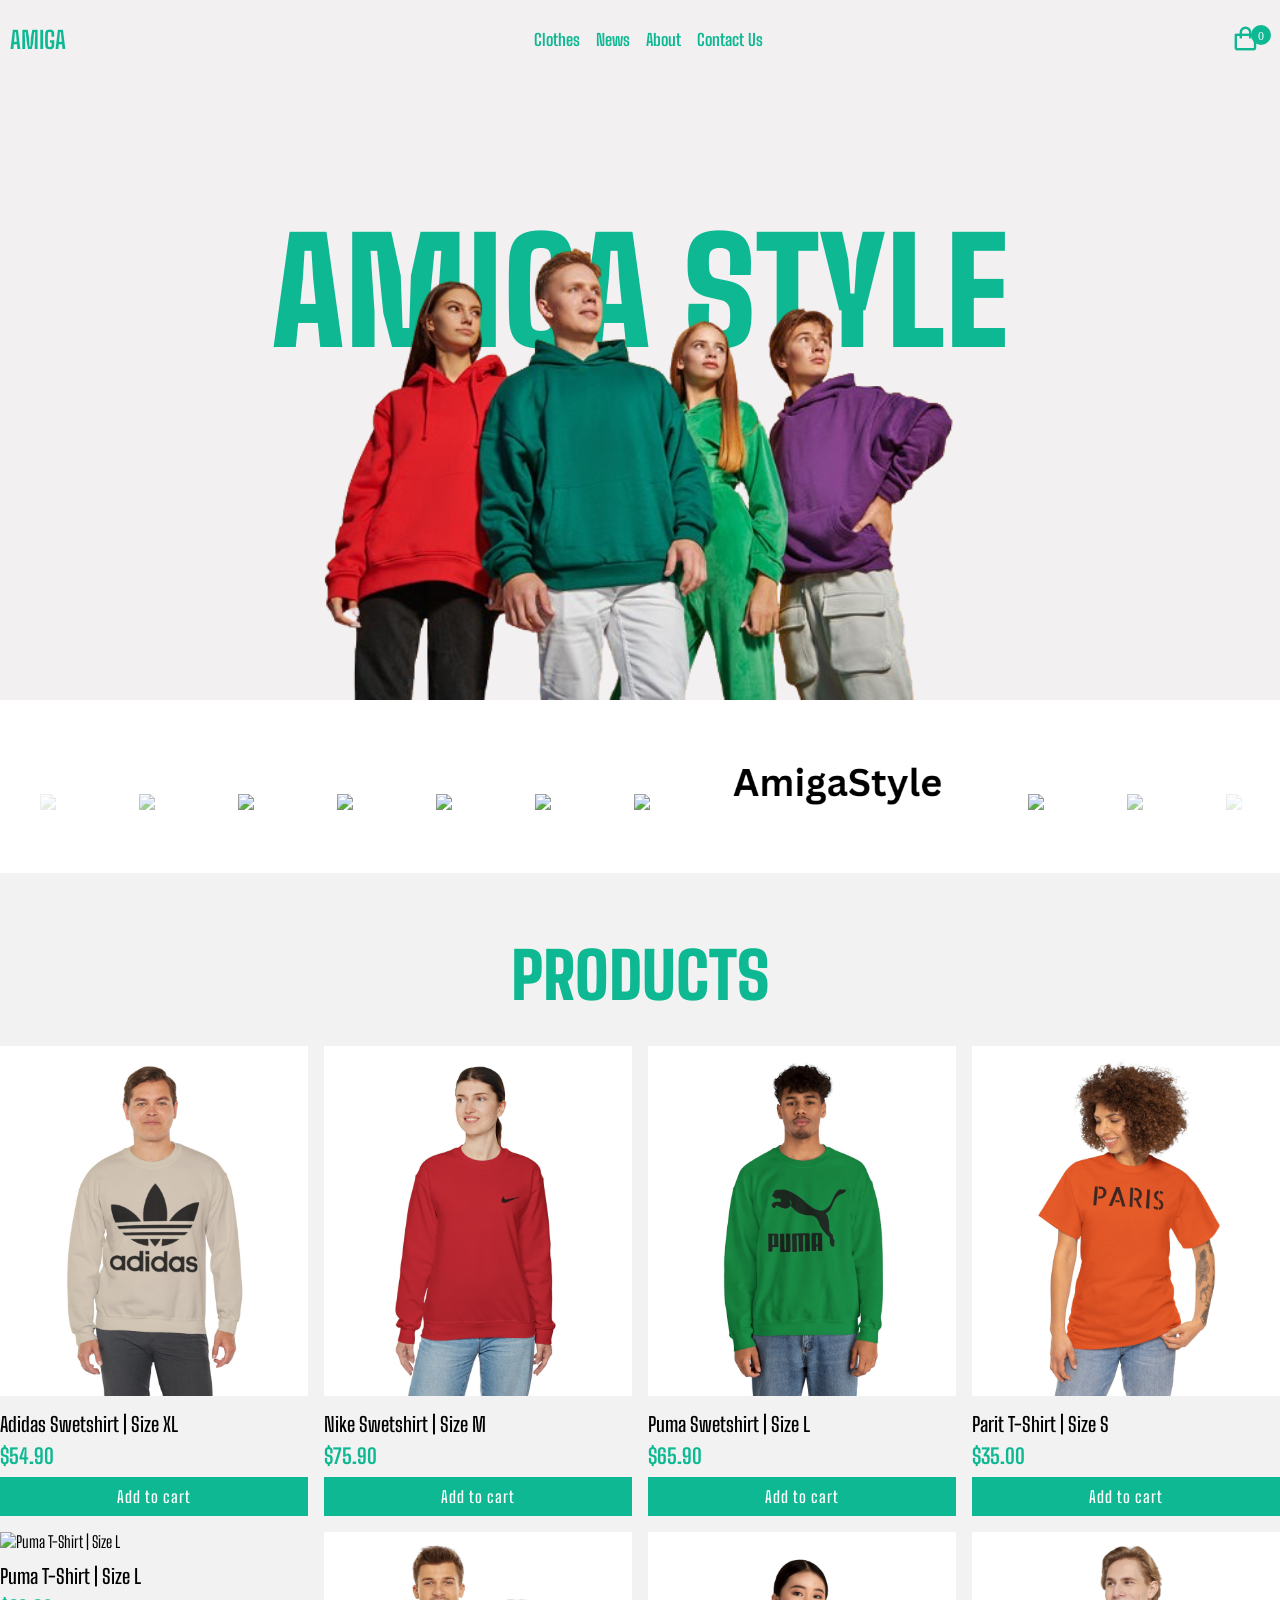
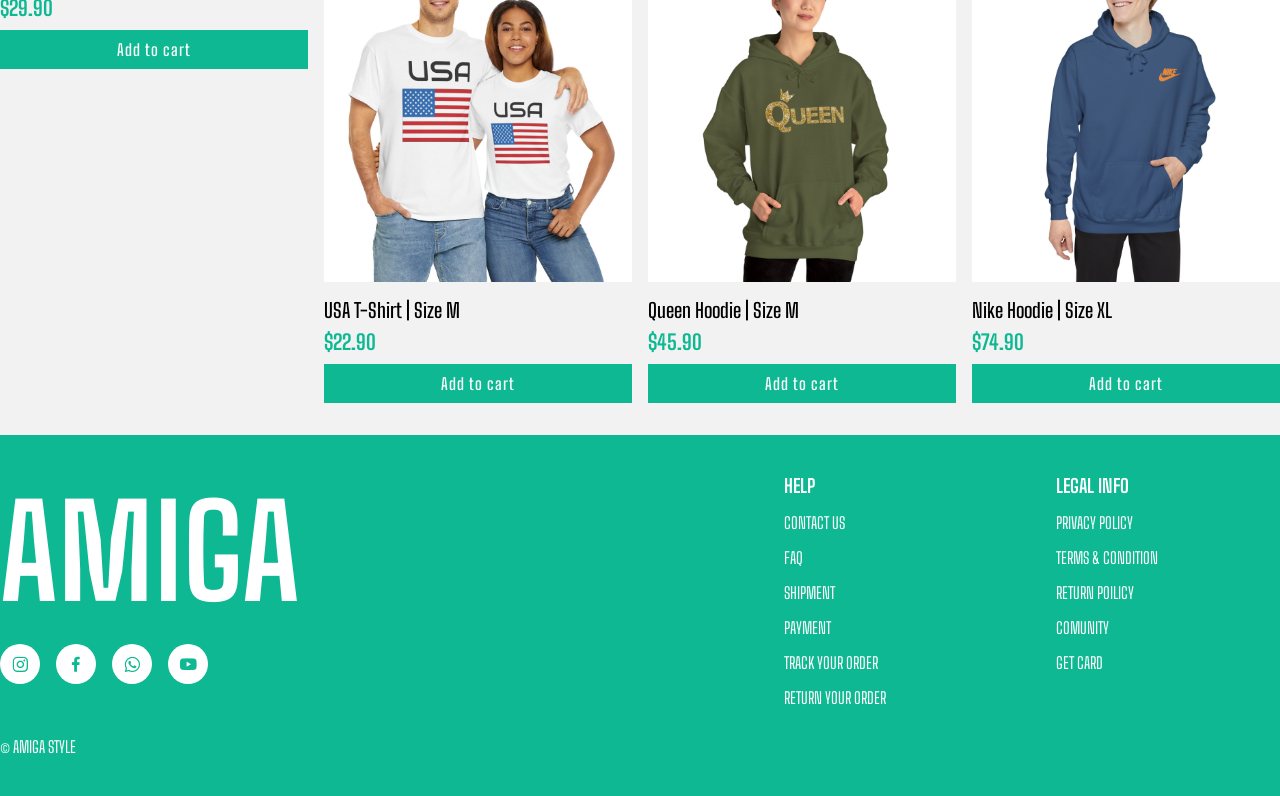
==== index.html @ eee1de81 "Add files via upload" ====
<!DOCTYPE html>
<html lang="en">
<head>
    <meta charset="UTF-8">
    <meta name="viewport" content="width=device-width, initial-scale=1.0">
    <title>Ecommerce Website</title>
    <!--Link to CSS-->
    <link rel="stylesheet" href="style.css">
    <script src="https://cdn.jsdelivr.net/npm/bootstrap@5.3.3/dist/js/bootstrap.bundle.min.js" integrity="sha384-YvpcrYf0tY3lHB60NNkmXc5s9fDVZLESaAA55NDzOxhy9GkcIdslK1eN7N6jIeHz" crossorigin="anonymous"></script>
    <link 
    href="https://unpkg.com/boxicons@2.1.4/css/boxicons.min.css"
    rel="stylesheet"
    />
</head>
<body>
    <!--Header-->
    <header>
        <!--Nav-->
        <div class="nav container">
            <!--Menu Icon-->
            <i class="bx bx-menu" id="menu-icon"></i>
            <!--Logo-->
            <a href="index.html" class="logo">Amiga</a>
        
        <!--Navbar-->
        <div class="navbar">
            <a href="index.html" class="nav-link">Clothes</a>
            <a href="index2.html" class="nav-link">News</a>
            <a href="about.html" class="nav-link">About</a>
            <a href="gmail.html" class="nav-link">Contact Us</a>
        </div>



    <a href="cart.html">
        <i class="bx bx-shopping-bag" id="cart-icon" data-quantity="0"></i>
    </a>
    </div> 
</header>
    <!--Home-->
    <section class="home" id="home">
        <div class="home-img container">
            <img src="images/group22.png" alt="">
        </div>
    </section>


    <!--Infinyti Logos-->
    <div class="logos">
        <div class="logos-slide">
          <img src="https://encrypted-tbn0.gstatic.com/images?q=tbn:ANd9GcTemwNAtf_se9j3xeaboEVW0uSiQ57mBAfd3w&s" />
          <img src="https://cdn.mos.cms.futurecdn.net/786NzPhpXo6G8hkutJkHTM-1200-80.jpg" />
          <img src="https://upload.wikimedia.org/wikipedia/de/thumb/d/d7/Puma_Logo.svg/2560px-Puma_Logo.svg.png" />
          <img src="https://upload.wikimedia.org/wikipedia/commons/thumb/f/fd/Zara_Logo.svg/1280px-Zara_Logo.svg.png" />
          <img src="https://i.pinimg.com/originals/12/39/c4/1239c46235990e1a60eb84b9b3b71125.jpg" />
          <img src="https://logo-logos.com/2016/10/Bershka_logo.png" />
          <img src="https://cdn.worldvectorlogo.com/logos/stradivarius-1.svg" />
          <img src="images/AmigaStylelogo.PNG" />
        </div>
  
        <div class="logos-slide">
          <img src="https://encrypted-tbn0.gstatic.com/images?q=tbn:ANd9GcTemwNAtf_se9j3xeaboEVW0uSiQ57mBAfd3w&s" />
          <img src="https://cdn.mos.cms.futurecdn.net/786NzPhpXo6G8hkutJkHTM-1200-80.jpg" />
          <img src="https://upload.wikimedia.org/wikipedia/de/thumb/d/d7/Puma_Logo.svg/2560px-Puma_Logo.svg.png" />
          <img src="https://upload.wikimedia.org/wikipedia/commons/thumb/f/fd/Zara_Logo.svg/1280px-Zara_Logo.svg.png" />
          <img src="https://i.pinimg.com/originals/12/39/c4/1239c46235990e1a60eb84b9b3b71125.jpg" />
          <img src="https://logo-logos.com/2016/10/Bershka_logo.png" />
          <img src="https://cdn.worldvectorlogo.com/logos/stradivarius-1.svg" />
          <img src="images/AmigaStylelogo.PNG" />
        </div>
      </div>



    <!--Product-->
    <section class="products container" id="products">
    <!--Heading-->
    <h2 class="heading">Products</h2>
    <!--Products Container-->
    <div class="product-container" id="productList"></div>
    </section>
    <!--Footer-->
    <div class="footer" id="footer">
        <div class="footer-c container">
            <div class="footer-box">
                <h2>Amiga</h2>
                <div class="social">
                    <a href="#"><i class='bx bxl-instagram'></i></a>
                    <a href="#"><i class='bx bxl-facebook'></i></a>
                    <a href="#"><i class='bx bxl-whatsapp'></i></a>
                    <a href="#"><i class='bx bxl-youtube'></i></a>
                </div>
            </div>
            <div class="footer-box">
                <h3>Help</h3>
                <a href="#">Contact Us</a>
                <a href="#">Faq</a>
                <a href="#">Shipment</a>
                <a href="#">Payment</a>
                <a href="#">Track Your Order</a>
                <a href="#">Return Your Order</a>
            </div>
            <div class="footer-box">
                <h3>Legal Info</h3>
                <a href="#">Privacy Policy</a>
                <a href="#">Terms & Condition</a>
                <a href="#">Return Poilicy</a>
                <a href="#">Comunity</a>
                <a href="#">Get Card</a>
            </div>
        </div>
        <p class="copyright container">&#169 Amiga Style</p>
    </div>
    <!--Link To JS-->
    <script src="main.js"></script>
    <script src="menu.js"></script>
</body>
</html>
---- style.css ----
/* Google Fonts */
@import url('https://fonts.googleapis.com/css2?family=Big+Shoulders+Text:wght@400..900&display=swap');
*{
  font-family: "Big Shoulders Text", sans-serif;
  padding: 0;
  margin: 0;
  box-sizing: border-box;
  scroll-behavior: smooth;
  scroll-padding-top: 2rem;
  text-decoration: none;
  list-style: none;
}
/* Some variables */
:root {
  --main-color: #0eb892;
  --text-color: #000;
  --bg-color: #fff;
  --container-color: #1e1e2a;
}
body{
  color: var(--text-color);
  background: var(--bg-color);
}
section{
  padding: 4rem 0 2rem;
}
.container{
  max-width: 1070;
  margin: auto;
  width: 100%;
}
header{
  position: fixed;
  width: 100%;
  top: 0;
  left: 0;
  z-index: 100;
}
header.shadow{
  background: #f2f0f1;
  box-shadow: 0 1px 4px hsl(0, 4%, 15%, 0.1);
  transition: 0.5s ease;
}
.nav{
  display: flex;
  align-items: center;
  justify-content: space-between;
  padding: 25px 0;
  margin-left: 10px;
}
#menu-icon{
  font-size: 28px;
  cursor: pointer;
  color: var(--main-color);
  display: none;
}
.logo{
  font-size: 1.5rem;
  color: var(--main-color);
  text-transform: uppercase;
  font-weight: 700;
}
.navbar{
  display: flex;
  align-items: center;
  column-gap: 1rem;
}
.nav-link{
  font-size: 1.025rem;
  color: var(--main-color);
  font-weight: 700;
}
#cart-icon{
  position: relative;
  font-size: 1.8rem;
  color: var(--main-color);
  cursor: pointer;
  margin-right: 30px;
}
#cart-icon[data-quantity="0"]::after{
  content: "";
}
#cart-icon[data-quantity]::after{
  content: attr(data-quantity);
  position: absolute;
  top: 0;
  right: -11px;
  width: 20px;
  height: 20px;
  background: var(--main-color);
  border-radius: 50%;
  color: var(--bg-color);
  font-size: 12px;
  font-weight: 500;
  display: flex;
  align-items: center;
  justify-content: center;
}
.home{
  position: relative;
  background: #f2f0f1;
  min-height: 700px;
}
.home-img{
  width: 100%;
  position: absolute;
  bottom: 0;
  left: 50%;
  transform: translate(-50%);
  display: flex;
  justify-content: center;
}
.home-img img{
  max-width: 700px;
  width: 100%;
}
.home-img::before{
  content: "Amiga Style";
  font-size: 9rem;
  font-weight: 900;
  text-transform: uppercase;
  position: absolute;
  text-align: center;
  top: -28px;
  color: var(--main-color);
  z-index: -1;
}
  
.heading{
    color: #0eb892;
    font-size: 4rem;
    font-weight: 900;
    text-transform: uppercase;
    text-align: center;

}
.product-container{
    display: grid;
    grid-template-columns: repeat(4, 1fr);
    gap: 1rem;
    margin-top: 2rem;
}

.product-img{
    width: 100%;
    height: 350px;
    object-fit: cover;
}

.product-title{
    font-size: 1.25rem;
    font-weight: 600;
    color: var(--text-color);
    margin: 0.8rem 0 0.5rem;
}

.product-price{
    font-size: 1.3rem;
    font-weight: 700;
    color: var(--main-color);

}

.add-to-cart{
    background: var(--main-color);
    color: var(--bg-color);
    font-weight: 600;
    letter-spacing: 1px;
    display: flex;
    justify-content: center;
    padding: 10px;
    margin-top: 0.6rem;
    cursor: pointer;
}

.cart-container{
    margin-top: 3rem !important;
}

.back-hompage{
    display: flex;
    align-items: center;
    margin-left: 9px;
}
.back-hompage .bx{
    font-size: 24px;
    color: var(--text-color);
}
.back-hompage span{
    font-size: 1rem;
    font-weight: 600;
    color: var(--text-color);
}
.cart-s-title{
    color: #0eb892;
    font-size: 1.5rem;
    margin: 1.5rem 0;
    margin-left: 15px;
}
.cart-box{
    display: grid;
    grid-template-columns: 80% 20%;
    gap: 1rem;
    margin-left: 15px;
    margin-right: 15px;
}
#cartItems{
    display: grid;
    row-gap: 1rem;
}
.cart-item{
    display: grid;
    grid-template-columns: 0.5fr 1fr 0.5fr 0.5fr;
    align-items: center;
    border-bottom: 1px solid #f2f0f1;
    padding-bottom: 10px;
}
.cart-item img{
    width: 80px;
    height: 80px;
    object-fit: cover;
    object-position: center;
}
.cart-item-title{
    font-size: 1.3rem;
}
.cart-item-quantity{
    border: 1px solid var(--text-color);
    outline-color: var(--main-color);
    width: 2.8rem;
    text-align: center;
    border-radius: 4px;
    margin-top: 0.5rem;
    font-size: 1rem;
}
.cart-item-price{
    font-size: 1.3rem;
}
.remove-from-cart{
    max-width: 80px;
    font-weight: 700;
    border: none;
    outline: none;
    background: red;
    color: var(--bg-color);
    padding: 8px;

}
.cart-t{
    display: flex;
    flex-direction: column;
}
#cartTotal{
    font-size: 2rem;
    font-weight: 600;
}
.checkout-btn{
    margin-top: 2rem;
    background: var(--main-color);
    color: var(--bg-color);
    text-align: center;
    padding: 10px;
    font-weight: 600;
    letter-spacing: 1px;
    text-transform: uppercase;
    max-width: 150px;

}

.sc-container{
    width: 100%;
    height: 100vh;
    display: flex;
    flex-direction: column;
    align-items: center;
    justify-content: center;
    text-transform: uppercase;
}
.sc-container h2{
    font-size: 3rem;
}
.sc-container a{
    padding: 10px;
    font-size: 1.2rem;
    background: #0eb892;
    color: var(--bg-color);
    margin-top: 1rem;
}
.footer{
    background: #0eb892;
    padding: 40px 0;
    overflow: hidden;
}
.footer-c{
    display: grid;
    grid-template-columns: 60% 20% 20%;
    gap: 1rem;
}
.footer-box{
    display: flex;
    flex-direction: column;
}
.footer-box h2{
    font-size: 8rem;
    color: var(--bg-color);
    text-transform: uppercase;
}
.social{
    display: flex;
    align-items: center;
    column-gap: 1rem;
}
.social .bx {
    background: var(--bg-color);
    color: #0eb892;
    font-size: 20px;
    padding: 10px;
    border-radius: 50%;
}
.footer-box h3{
    color: var(--bg-color);
    text-transform: uppercase;
}
.footer-box a{
    color: var(--bg-color);
    font-size: 1rem;
    text-transform: uppercase;
    margin-top: 1rem;
}
.copyright{
    color: var(--bg-color);
    text-transform: uppercase;
    padding-top: 30px;
}

/*Responsive*/
@media (max-width: 1200px){
  .container{
    width: 90%;
    margin: 0 auto;
  }
  .home-img::before {
    font-size: 8rem;
    top: -60px;
 }
}
@media (max-width: 910px){
  .nav{
    padding: 18px 0;
  }
  .home-img::before {
    font-size: 6rem;
    top: -35px;
 }
 .product-container {
  grid-template-columns: repeat(3, 1fr);
 }
}
@media (max-width: 720px){
  .home {
    min-height: 620px;
}
.home-img::before {
  font-size: 5rem;
}
.cart-box {
  grid-template-columns: 1fr;
  gap: 2rem;
}
.footer-c {
  grid-template-columns: 1fr;
  gap: 2rem;
}

}
@media (max-width: 550px){
  #menu-icon{
    display: initial;
  }
  .navbar{
    position: absolute;
    top: 100%;
    right: 0;
    left: 0;
    display: flex;
    flex-direction: column;
    background: #f2f0f1;
    row-gap: 0.5rem;
    text-align: center;
    padding: 10px 0;
    box-shadow: 0 20px 20px rgb(15 54 55 / 20%);
    clip-path: circle(0% at 0% 0%);
    transition: 0.6s;
  }
  .nav-link{
    display: block;
    padding: 15px;
  }
  .navbar.open-menu{
    clip-path: circle(144% at 0% 0%);
  }
  .home{
    min-height: 520px;
  }
  .home-img::before {
    font-size: 4rem;
    top: -26px;
  }
  .heading{
    font-size: 2.5rem;
  }
  .product-container {
    grid-template-columns: 1fr 1fr;
  }
}
@media (max-width:390px){
  .home{
    min-height: 400px;
  }
  .home-img::before {
    font-size: 3rem;
    top: -26px;
  }
  .product-container {
    grid-template-columns: 1fr;
  }
  .cart-item{
    gap: 10px;
  }
}




/*Logo infinyti*/
* {
  margin: 0;
  padding: 0;
  box-sizing: border-box;
}

body {
  background: #f2f2f2;
}

@keyframes slide {
  from {
    transform: translateX(0);
  }
  to {
    transform: translateX(-100%);
  }
}

.logos {
  overflow: hidden;
  padding: 60px 0;
  background: white;
  white-space: nowrap;
  position: relative;
}

.logos:before,
.logos:after {
  position: absolute;
  top: 0;
  width: 250px;
  height: 100%;
  content: "";
  z-index: 2;
}

.logos:before {
  left: 0;
  background: linear-gradient(to left, rgba(255, 255, 255, 0), white);
}

.logos:after {
  right: 0;
  background: linear-gradient(to right, rgba(255, 255, 255, 0), white);
}

.logos:hover .logos-slide {
  animation-play-state: paused;
}

.logos-slide {
  display: inline-block;
  animation: 35s slide infinite linear;
}

.logos-slide img {
  height: 50px;
  margin: 0 40px;
}
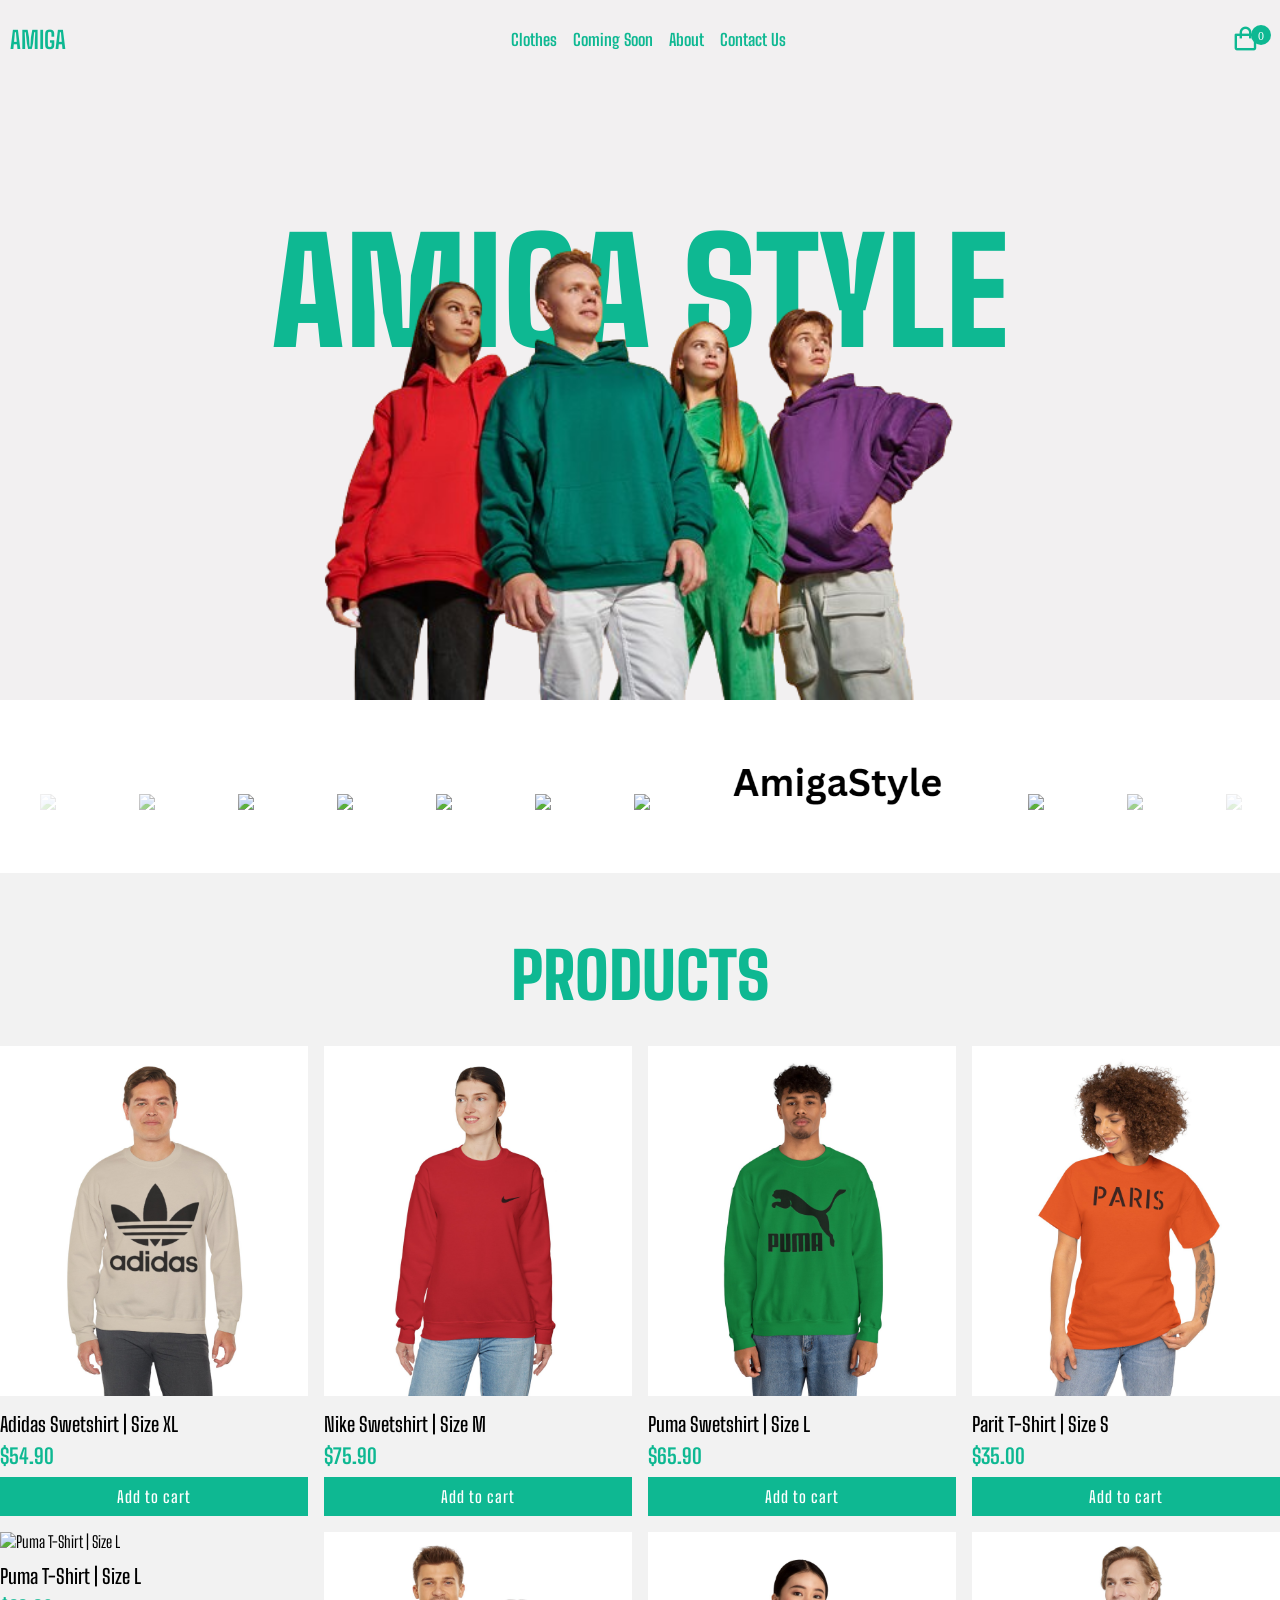
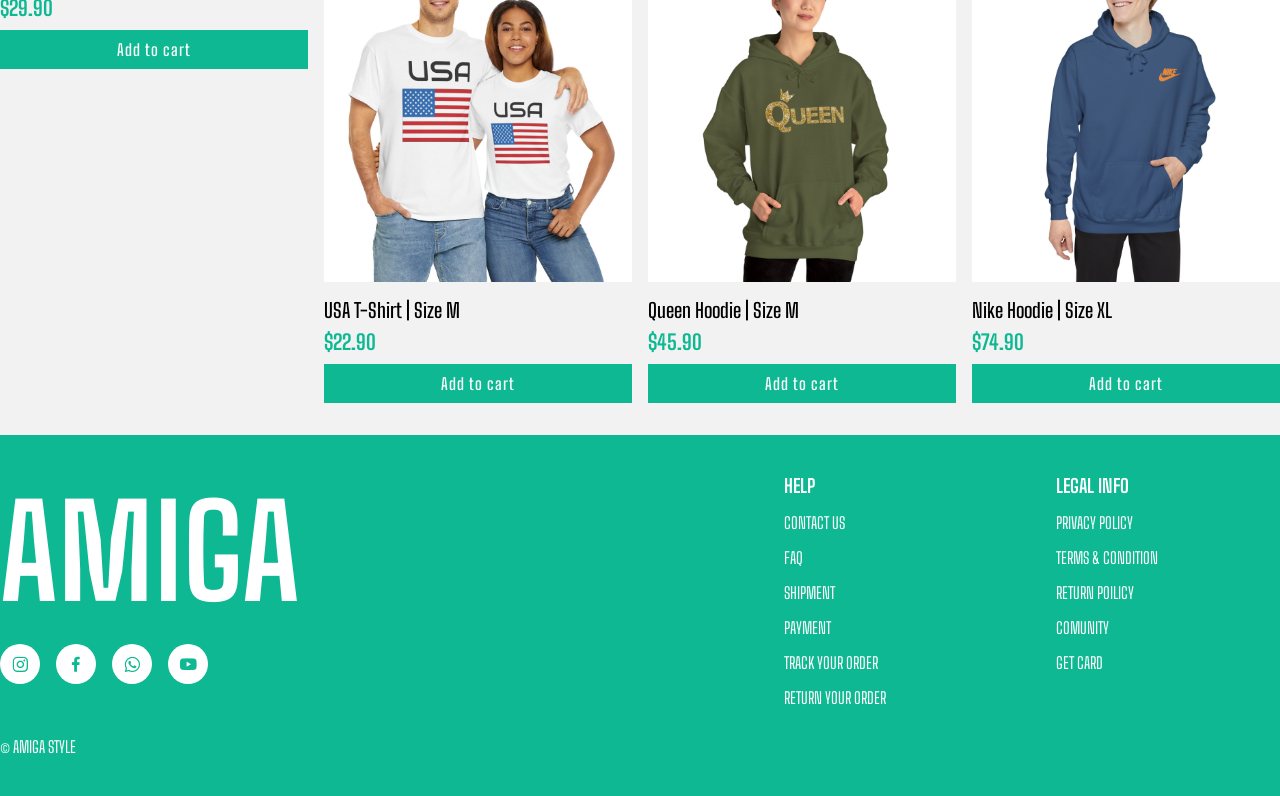
==== commit 6f824e46: "Update index.html" ====
--- a/index.html
+++ b/index.html
@@ -25,7 +25,7 @@
         <!--Navbar-->
         <div class="navbar">
             <a href="index.html" class="nav-link">Clothes</a>
-            <a href="index2.html" class="nav-link">News</a>
+            <a href="index2.html" class="nav-link">Coming Soon</a>
             <a href="about.html" class="nav-link">About</a>
             <a href="gmail.html" class="nav-link">Contact Us</a>
         </div>
@@ -115,4 +115,4 @@
     <script src="main.js"></script>
     <script src="menu.js"></script>
 </body>
-</html>+</html>
